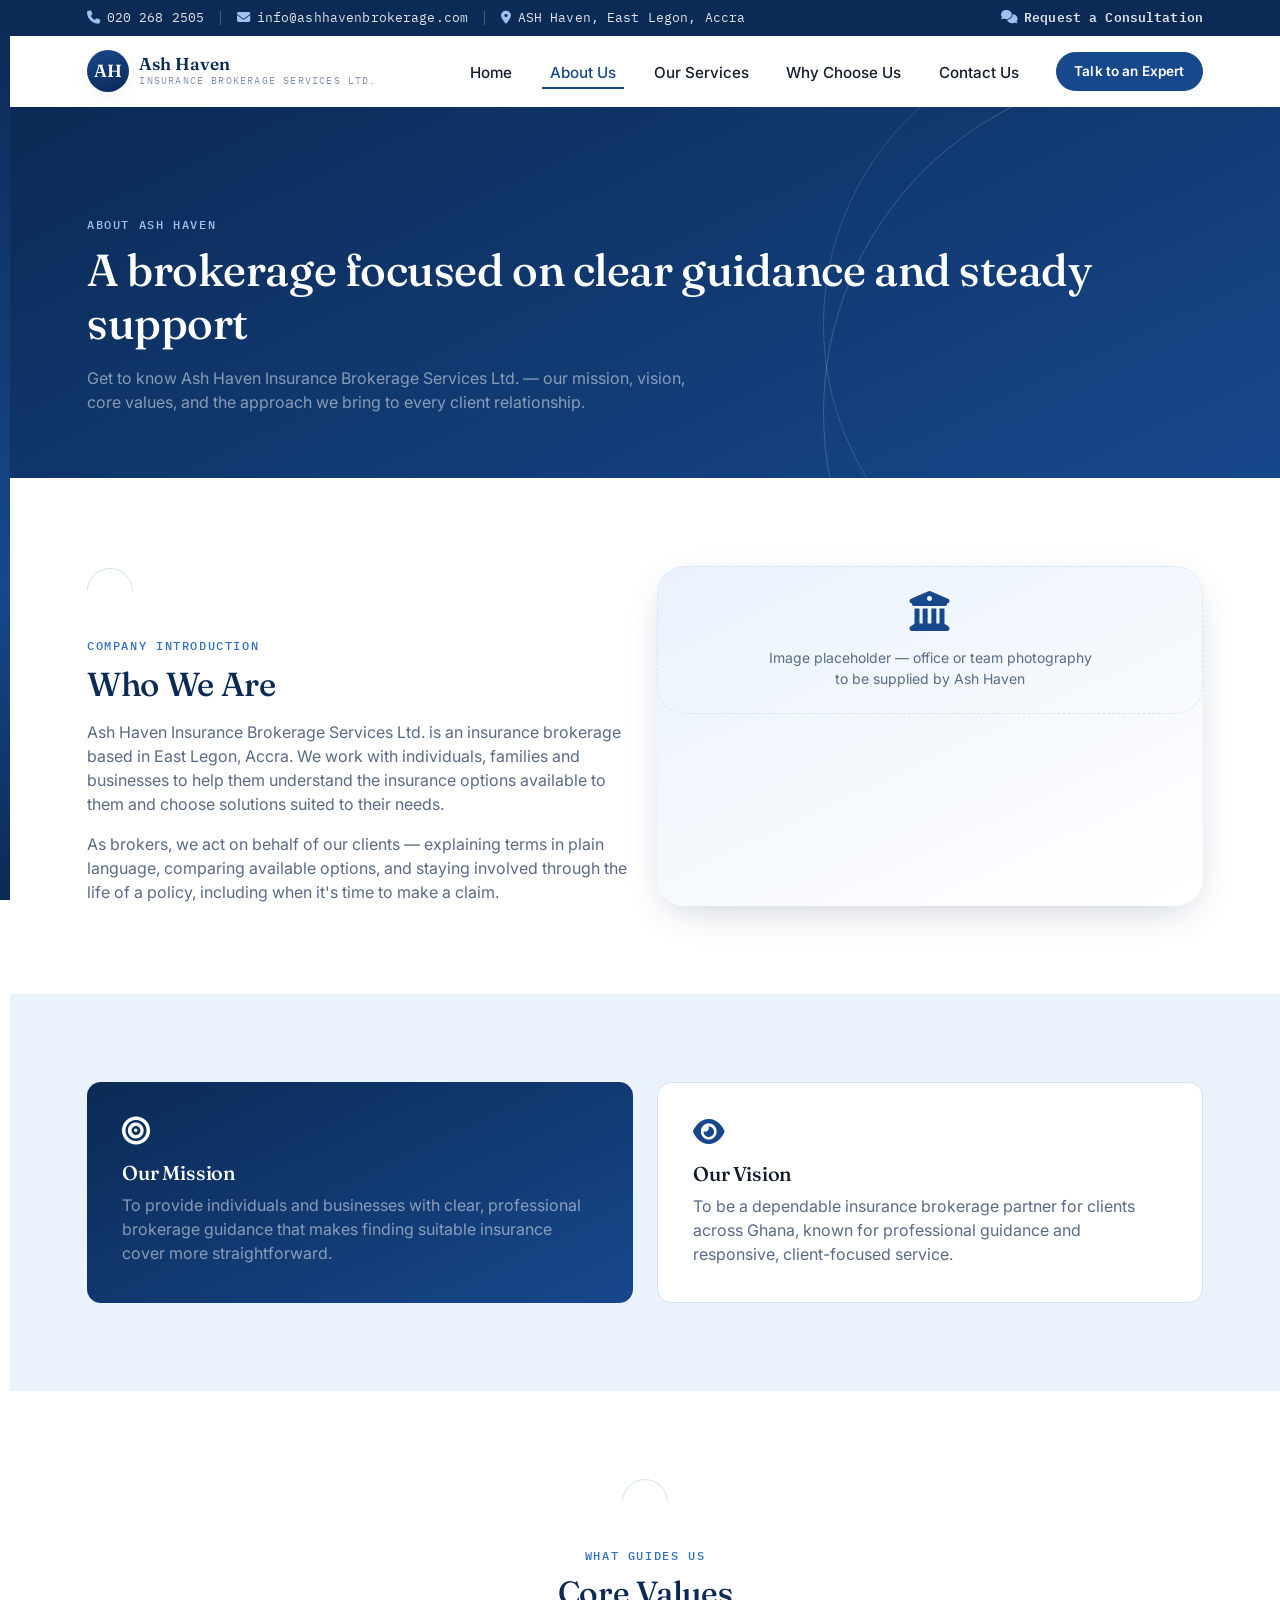
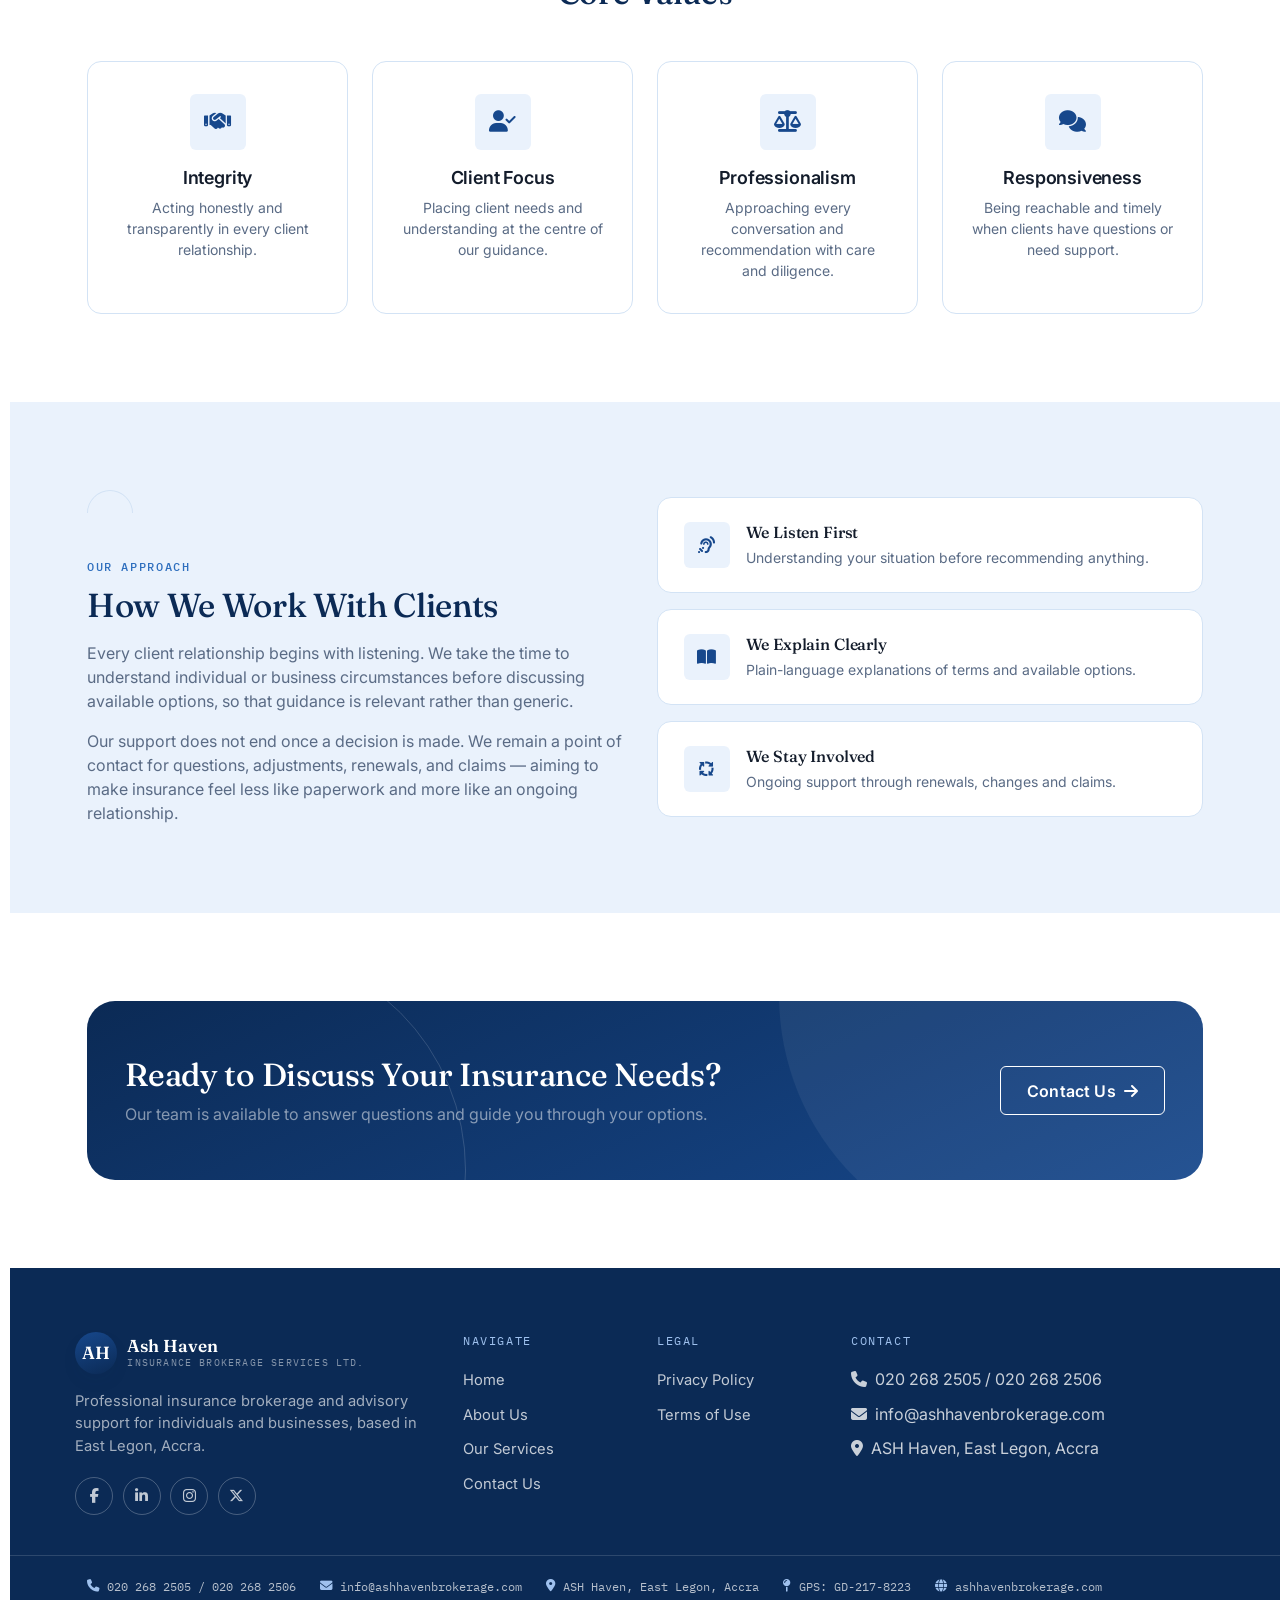
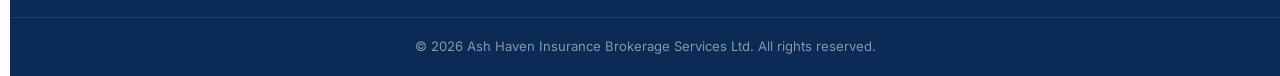
==== about.html @ ca1a1d27 "Add files via upload" ====
<!DOCTYPE html>
<html lang="en">
<head>
  <meta charset="UTF-8">
  <meta name="viewport" content="width=device-width, initial-scale=1.0">
  <title>About Us | Ash Haven Insurance Brokerage Services Ltd.</title>
  <meta name="description" content="Learn about Ash Haven Insurance Brokerage Services Ltd. — our mission, vision, core values, and approach to insurance brokerage in Accra, Ghana.">
  <meta name="keywords" content="Insurance Brokerage Services in Ghana, Insurance Brokerage in Accra, Insurance Advisory Services">
  <meta name="author" content="Ash Haven Insurance Brokerage Services Ltd.">

  <meta property="og:type" content="website">
  <meta property="og:title" content="About Ash Haven Insurance Brokerage Services Ltd.">
  <meta property="og:description" content="Our mission, vision and core values as an insurance brokerage serving individuals and businesses in Ghana.">
  <meta property="og:url" content="https://ashhavenbrokerage.com/about.html">
  <meta property="og:site_name" content="Ash Haven Insurance Brokerage Services Ltd.">
  <meta property="og:image" content="assets/images/og-cover.jpg">

  <link rel="icon" type="image/png" href="assets/images/favicon.png">

  <link rel="preconnect" href="https://fonts.googleapis.com">
  <link href="https://fonts.googleapis.com/css2?family=Fraunces:opsz,wght@9..144,500;9..144,600;9..144,700&family=Inter:wght@400;500;600;700&family=IBM+Plex+Mono:wght@400;500&display=swap" rel="stylesheet">

  <link href="https://cdn.jsdelivr.net/npm/bootstrap@5.3.3/dist/css/bootstrap.min.css" rel="stylesheet">
  <link rel="stylesheet" href="https://cdnjs.cloudflare.com/ajax/libs/font-awesome/6.5.2/css/all.min.css">
  <link rel="stylesheet" href="assets/css/style.css">
</head>
<body>

  <div class="spine" aria-hidden="true"></div>

  <!-- TOP CONTACT BAR -->
  <div class="topbar d-none d-md-block">
    <div class="container d-flex justify-content-between align-items-center py-2">
      <div class="d-flex align-items-center gap-3">
        <a href="tel:0202682505"><i class="fa-solid fa-phone"></i>020 268 2505</a>
        <span class="divider"></span>
        <a href="mailto:info@ashhavenbrokerage.com"><i class="fa-solid fa-envelope"></i>info@ashhavenbrokerage.com</a>
        <span class="divider"></span>
        <span><i class="fa-solid fa-location-dot"></i>ASH Haven, East Legon, Accra</span>
      </div>
      <a href="contact.html" class="fw-semibold"><i class="fa-solid fa-comments"></i>Request a Consultation</a>
    </div>
  </div>

  <!-- NAVIGATION -->
  <nav class="navbar navbar-expand-lg main-nav sticky-top">
    <div class="container">
      <a class="navbar-brand-wrap text-decoration-none" href="index.html">
        <span class="brand-mark">AH</span>
        <span>
          <span class="brand-name">Ash Haven</span>
          <span class="brand-sub">Insurance Brokerage Services Ltd.</span>
        </span>
      </a>
      <button class="navbar-toggler" type="button" data-bs-toggle="collapse" data-bs-target="#mainNavCollapse" aria-controls="mainNavCollapse" aria-expanded="false" aria-label="Toggle navigation">
        <span class="navbar-toggler-icon"></span>
      </button>
      <div class="collapse navbar-collapse justify-content-end" id="mainNavCollapse">
        <ul class="navbar-nav align-items-lg-center gap-lg-1 py-3 py-lg-0">
          <li class="nav-item"><a class="nav-link" href="index.html">Home</a></li>
          <li class="nav-item"><a class="nav-link active" href="about.html">About Us</a></li>
          <li class="nav-item"><a class="nav-link" href="services.html">Our Services</a></li>
          <li class="nav-item"><a class="nav-link" href="index.html#why-choose-us">Why Choose Us</a></li>
          <li class="nav-item"><a class="nav-link" href="contact.html">Contact Us</a></li>
          <li class="nav-item ms-lg-3">
            <a class="btn btn-brand btn-sm-pill" href="contact.html">Talk to an Expert</a>
          </li>
        </ul>
      </div>
    </div>
  </nav>

  <!-- PAGE HEADER -->
  <header class="page-header">
    <div class="hero-arc-line" aria-hidden="true"></div>
    <div class="container position-relative">
      <span class="eyebrow" style="color:#9FC1EE;">About Ash Haven</span>
      <h1 class="mt-2 mb-3" style="font-size:clamp(2rem,3.6vw,2.8rem);">A brokerage focused on clear guidance and steady support</h1>
      <p class="text-white-50 mb-0" style="max-width:38rem;">
        Get to know Ash Haven Insurance Brokerage Services Ltd. — our mission, vision,
        core values, and the approach we bring to every client relationship.
      </p>
    </div>
  </header>

  <!-- INTRODUCTION -->
  <section class="section">
    <div class="container">
      <div class="row align-items-center gy-5">
        <div class="col-lg-6 reveal">
          <div class="divider-arc"></div>
          <span class="eyebrow">Company Introduction</span>
          <h2 class="mt-2 mb-3" style="font-size:clamp(1.6rem,2.6vw,2.1rem);">Who We Are</h2>
          <p class="text-slate mb-3">
            Ash Haven Insurance Brokerage Services Ltd. is an insurance brokerage based in
            East Legon, Accra. We work with individuals, families and businesses to help
            them understand the insurance options available to them and choose solutions
            suited to their needs.
          </p>
          <p class="text-slate mb-0">
            As brokers, we act on behalf of our clients — explaining terms in plain language,
            comparing available options, and staying involved through the life of a policy,
            including when it's time to make a claim.
          </p>
        </div>
        <div class="col-lg-6 reveal reveal-delay-1">
          <div class="rounded-lg shadow-soft overflow-hidden position-relative" style="min-height:340px; background: linear-gradient(155deg, var(--blue-pale), var(--white));">
            <!-- Placeholder for office / team photography -->
            <div class="d-flex flex-column align-items-center justify-content-center h-100 text-center p-4" style="border: 1.5px dashed var(--blue-hairline); border-radius: var(--radius-lg);">
              <i class="fa-solid fa-building-columns fs-1 text-brand mb-3"></i>
              <p class="text-slate mb-0 small">Image placeholder — office or team photography<br>to be supplied by Ash Haven</p>
            </div>
          </div>
        </div>
      </div>
    </div>
  </section>

  <!-- MISSION & VISION -->
  <section class="section bg-pale">
    <div class="container">
      <div class="row g-4">
        <div class="col-lg-6 reveal">
          <div class="mission-card navy">
            <i class="fa-solid fa-bullseye fs-3 mb-3"></i>
            <h3 class="h5 mb-2">Our Mission</h3>
            <p class="mb-0 text-white-50">
              To provide individuals and businesses with clear, professional brokerage
              guidance that makes finding suitable insurance cover more straightforward.
            </p>
          </div>
        </div>
        <div class="col-lg-6 reveal reveal-delay-1">
          <div class="mission-card outline">
            <i class="fa-solid fa-eye fs-3 mb-3 text-brand"></i>
            <h3 class="h5 mb-2">Our Vision</h3>
            <p class="mb-0 text-slate">
              To be a dependable insurance brokerage partner for clients across Ghana,
              known for professional guidance and responsive, client-focused service.
            </p>
          </div>
        </div>
      </div>
    </div>
  </section>

  <!-- CORE VALUES -->
  <section class="section">
    <div class="container">
      <div class="section-head mx-auto text-center reveal">
        <div class="divider-arc mx-auto"></div>
        <span class="eyebrow">What Guides Us</span>
        <h2 class="mt-2">Core Values</h2>
      </div>
      <div class="row g-4">
        <div class="col-md-6 col-lg-3 reveal">
          <div class="card-service text-center">
            <div class="icon-tile mx-auto"><i class="fa-solid fa-handshake"></i></div>
            <h3>Integrity</h3>
            <p class="text-slate small mb-0">Acting honestly and transparently in every client relationship.</p>
          </div>
        </div>
        <div class="col-md-6 col-lg-3 reveal reveal-delay-1">
          <div class="card-service text-center">
            <div class="icon-tile mx-auto"><i class="fa-solid fa-user-check"></i></div>
            <h3>Client Focus</h3>
            <p class="text-slate small mb-0">Placing client needs and understanding at the centre of our guidance.</p>
          </div>
        </div>
        <div class="col-md-6 col-lg-3 reveal reveal-delay-2">
          <div class="card-service text-center">
            <div class="icon-tile mx-auto"><i class="fa-solid fa-scale-balanced"></i></div>
            <h3>Professionalism</h3>
            <p class="text-slate small mb-0">Approaching every conversation and recommendation with care and diligence.</p>
          </div>
        </div>
        <div class="col-md-6 col-lg-3 reveal reveal-delay-3">
          <div class="card-service text-center">
            <div class="icon-tile mx-auto"><i class="fa-solid fa-comments"></i></div>
            <h3>Responsiveness</h3>
            <p class="text-slate small mb-0">Being reachable and timely when clients have questions or need support.</p>
          </div>
        </div>
      </div>
    </div>
  </section>

  <!-- APPROACH -->
  <section class="section bg-pale">
    <div class="container">
      <div class="row align-items-center gy-5">
        <div class="col-lg-6 reveal">
          <div class="divider-arc"></div>
          <span class="eyebrow">Our Approach</span>
          <h2 class="mt-2 mb-3" style="font-size:clamp(1.6rem,2.6vw,2.1rem);">How We Work With Clients</h2>
          <p class="text-slate mb-3">
            Every client relationship begins with listening. We take the time to understand
            individual or business circumstances before discussing available options, so
            that guidance is relevant rather than generic.
          </p>
          <p class="text-slate mb-0">
            Our support does not end once a decision is made. We remain a point of contact
            for questions, adjustments, renewals, and claims — aiming to make insurance
            feel less like paperwork and more like an ongoing relationship.
          </p>
        </div>
        <div class="col-lg-6 reveal reveal-delay-1">
          <div class="d-flex flex-column gap-3">
            <div class="contact-info-card d-flex align-items-center gap-3">
              <div class="icon-tile mb-0 flex-shrink-0"><i class="fa-solid fa-ear-listen"></i></div>
              <div>
                <h3 class="h6 mb-1">We Listen First</h3>
                <p class="text-slate small mb-0">Understanding your situation before recommending anything.</p>
              </div>
            </div>
            <div class="contact-info-card d-flex align-items-center gap-3">
              <div class="icon-tile mb-0 flex-shrink-0"><i class="fa-solid fa-book-open"></i></div>
              <div>
                <h3 class="h6 mb-1">We Explain Clearly</h3>
                <p class="text-slate small mb-0">Plain-language explanations of terms and available options.</p>
              </div>
            </div>
            <div class="contact-info-card d-flex align-items-center gap-3">
              <div class="icon-tile mb-0 flex-shrink-0"><i class="fa-solid fa-arrows-spin"></i></div>
              <div>
                <h3 class="h6 mb-1">We Stay Involved</h3>
                <p class="text-slate small mb-0">Ongoing support through renewals, changes and claims.</p>
              </div>
            </div>
          </div>
        </div>
      </div>
    </div>
  </section>

  <!-- CTA -->
  <section class="section">
    <div class="container">
      <div class="cta-band reveal">
        <div class="row align-items-center gy-4">
          <div class="col-lg-8">
            <h2 class="mb-2" style="font-size:clamp(1.5rem,2.6vw,2rem);">Ready to Discuss Your Insurance Needs?</h2>
            <p class="mb-0 text-white-50">Our team is available to answer questions and guide you through your options.</p>
          </div>
          <div class="col-lg-4 text-lg-end cta-actions">
            <a href="contact.html" class="btn btn-outline-brand">Contact Us <i class="fa-solid fa-arrow-right ms-1"></i></a>
          </div>
        </div>
      </div>
    </div>
  </section>

  <!-- FOOTER -->
  <footer class="site-footer">
    <div class="container footer-top">
      <div class="row gy-4">
        <div class="col-lg-4 footer-brand">
          <div class="navbar-brand-wrap mb-3">
            <span class="brand-mark">AH</span>
            <span>
              <span class="brand-name">Ash Haven</span>
              <span class="brand-sub">Insurance Brokerage Services Ltd.</span>
            </span>
          </div>
          <p class="footer-desc">
            Professional insurance brokerage and advisory support for individuals
            and businesses, based in East Legon, Accra.
          </p>
          <div class="social-row">
            <a href="#" class="social-icon" aria-label="Facebook"><i class="fa-brands fa-facebook-f"></i></a>
            <a href="#" class="social-icon" aria-label="LinkedIn"><i class="fa-brands fa-linkedin-in"></i></a>
            <a href="#" class="social-icon" aria-label="Instagram"><i class="fa-brands fa-instagram"></i></a>
            <a href="#" class="social-icon" aria-label="X (Twitter)"><i class="fa-brands fa-x-twitter"></i></a>
          </div>
        </div>
        <div class="col-6 col-lg-2">
          <div class="footer-heading">Navigate</div>
          <ul class="list-unstyled footer-links">
            <li><a href="index.html">Home</a></li>
            <li><a href="about.html">About Us</a></li>
            <li><a href="services.html">Our Services</a></li>
            <li><a href="contact.html">Contact Us</a></li>
          </ul>
        </div>
        <div class="col-6 col-lg-2">
          <div class="footer-heading">Legal</div>
          <ul class="list-unstyled footer-links">
            <li><a href="#">Privacy Policy</a></li>
            <li><a href="#">Terms of Use</a></li>
          </ul>
        </div>
        <div class="col-lg-4">
          <div class="footer-heading">Contact</div>
          <ul class="list-unstyled footer-links">
            <li><i class="fa-solid fa-phone me-2"></i>020 268 2505 / 020 268 2506</li>
            <li><i class="fa-solid fa-envelope me-2"></i>info@ashhavenbrokerage.com</li>
            <li><i class="fa-solid fa-location-dot me-2"></i>ASH Haven, East Legon, Accra</li>
          </ul>
        </div>
      </div>
    </div>

    <div class="footer-strip">
      <div class="container d-flex flex-wrap gap-3 gap-md-4 justify-content-center justify-content-md-start">
        <span class="strip-item"><i class="fa-solid fa-phone"></i>020 268 2505 / 020 268 2506</span>
        <span class="strip-item"><i class="fa-solid fa-envelope"></i>info@ashhavenbrokerage.com</span>
        <span class="strip-item"><i class="fa-solid fa-location-dot"></i>ASH Haven, East Legon, Accra</span>
        <span class="strip-item"><i class="fa-solid fa-map-pin"></i>GPS: GD-217-8223</span>
        <span class="strip-item"><i class="fa-solid fa-globe"></i>ashhavenbrokerage.com</span>
      </div>
    </div>

    <div class="footer-bottom text-center">
      <div class="container">
        &copy; <span data-current-year></span> Ash Haven Insurance Brokerage Services Ltd. All rights reserved.
      </div>
    </div>
  </footer>

  <button class="scroll-top-btn" aria-label="Scroll to top">
    <i class="fa-solid fa-arrow-up"></i>
  </button>

  <script src="https://cdn.jsdelivr.net/npm/bootstrap@5.3.3/dist/js/bootstrap.bundle.min.js"></script>
  <script src="assets/js/script.js"></script>
</body>
</html>
---- assets/css/style.css ----
/* =====================================================================
   ASH HAVEN INSURANCE BROKERAGE SERVICES LTD.
   Stylesheet
   ---------------------------------------------------------------------
   Design language notes (safe to leave in place for future editors):
   - Palette is drawn from the company's own letterhead: deep policy-blue
     as the anchor color, a paler "certificate" blue for backgrounds,
     and warm ink for text. No emoji anywhere — Font Awesome only.
   - Display type is "Fraunces" (a serif with real editorial weight, used
     sparingly for headlines) paired with "Inter" for body copy and
     "IBM Plex Mono" for small reference labels (eyebrows, addresses,
     the GPS/PO Box line) — a nod to the reference-number language of
     insurance documents (policy numbers, GPS codes, PO Box codes).
   - The recurring visual signature is the "spine": a solid navy vertical
     bar, taken directly from the left edge of the company's letterhead,
     reused as a structural device across the header, hero and footer —
     plus a thin arcing line motif echoing the umbrella mark in the logo.
   ===================================================================== */

:root {
  /* ---- Color tokens -------------------------------------------------- */
  --navy-deep:     #0B2A55;   /* letterhead spine / footer base */
  --blue-brand:    #17488C;   /* primary brand blue */
  --blue-mid:      #2F6FBE;   /* interactive / gradient partner */
  --blue-pale:     #EAF2FC;   /* section backgrounds */
  --blue-hairline: #D3E3F5;   /* borders on light sections */
  --ink:           #131C2B;   /* primary text */
  --slate:         #5A6B85;   /* secondary text */
  --slate-soft:    #8494AC;   /* tertiary / captions on light */
  --white:         #FFFFFF;
  --gold-accent:   #C7A25A;   /* used at 1% strength — seal/accent only */

  /* ---- Type ------------------------------------------------------------ */
  --font-display: "Fraunces", "Iowan Old Style", Georgia, serif;
  --font-body: "Inter", -apple-system, BlinkMacSystemFont, "Segoe UI", sans-serif;
  --font-mono: "IBM Plex Mono", "SFMono-Regular", Menlo, monospace;

  /* ---- Layout ------------------------------------------------------- */
  --spine-width: 10px;
  --radius-sm: 6px;
  --radius-md: 14px;
  --radius-lg: 28px;
  --shadow-soft: 0 12px 40px -14px rgba(11, 42, 85, 0.28);
  --shadow-card: 0 8px 24px -10px rgba(11, 42, 85, 0.18);
  --ease: cubic-bezier(0.22, 1, 0.36, 1);
}

/* =====================================================================
   Base
   ===================================================================== */

html {
  scroll-behavior: smooth;
}

@media (prefers-reduced-motion: reduce) {
  html { scroll-behavior: auto; }
  *, *::before, *::after {
    animation-duration: 0.001ms !important;
    animation-iteration-count: 1 !important;
    transition-duration: 0.001ms !important;
    scroll-behavior: auto !important;
  }
}

body {
  font-family: var(--font-body);
  color: var(--ink);
  background-color: var(--white);
  -webkit-font-smoothing: antialiased;
  padding-left: var(--spine-width);
}

h1, h2, h3, h4,
.font-display {
  font-family: var(--font-display);
  color: var(--navy-deep);
  letter-spacing: -0.01em;
}

.eyebrow {
  font-family: var(--font-mono);
  font-size: 0.72rem;
  letter-spacing: 0.14em;
  text-transform: uppercase;
  color: var(--blue-mid);
  font-weight: 500;
}

.text-slate { color: var(--slate); }
.text-brand { color: var(--blue-brand) !important; }
.bg-pale { background-color: var(--blue-pale); }
.bg-navy { background-color: var(--navy-deep); }

a { color: var(--blue-brand); }
a:hover { color: var(--navy-deep); }

:focus-visible {
  outline: 3px solid var(--blue-mid);
  outline-offset: 2px;
}

/* =====================================================================
   The Spine — signature element
   A fixed navy bar along the left edge of the viewport, lifted straight
   from the letterhead. Present on every page as a quiet constant.
   ===================================================================== */

.spine {
  position: fixed;
  top: 0;
  left: 0;
  width: var(--spine-width);
  height: 100%;
  background: linear-gradient(180deg, var(--navy-deep) 0%, var(--blue-brand) 65%, var(--navy-deep) 100%);
  z-index: 1050;
}

/* =====================================================================
   Buttons
   ===================================================================== */

.btn {
  font-weight: 600;
  border-radius: var(--radius-sm);
  padding: 0.72rem 1.6rem;
  transition: transform 0.25s var(--ease), box-shadow 0.25s var(--ease), background-color 0.25s var(--ease), color 0.25s var(--ease);
  letter-spacing: 0.01em;
}

.btn-brand {
  background-color: var(--blue-brand);
  border: 1px solid var(--blue-brand);
  color: var(--white);
}
.btn-brand:hover, .btn-brand:focus {
  background-color: var(--navy-deep);
  border-color: var(--navy-deep);
  color: var(--white);
  transform: translateY(-2px);
  box-shadow: var(--shadow-soft);
}

.btn-outline-brand {
  background-color: transparent;
  border: 1.5px solid var(--white);
  color: var(--white);
}
.btn-outline-brand:hover, .btn-outline-brand:focus {
  background-color: var(--white);
  color: var(--navy-deep);
  transform: translateY(-2px);
}

.btn-outline-navy {
  background-color: transparent;
  border: 1.5px solid var(--blue-brand);
  color: var(--blue-brand);
}
.btn-outline-navy:hover {
  background-color: var(--blue-brand);
  color: var(--white);
  transform: translateY(-2px);
}

.btn-sm-pill {
  border-radius: 50px;
  padding: 0.5rem 1.1rem;
  font-size: 0.85rem;
}

/* =====================================================================
   Top contact bar
   ===================================================================== */

.topbar {
  background-color: var(--navy-deep);
  color: rgba(255,255,255,0.88);
  font-size: 0.83rem;
  font-family: var(--font-mono);
  letter-spacing: 0.01em;
}

.topbar a {
  color: rgba(255,255,255,0.88);
  text-decoration: none;
}
.topbar a:hover { color: var(--white); }

.topbar .divider {
  width: 1px;
  height: 14px;
  background: rgba(255,255,255,0.25);
  display: inline-block;
}

.topbar .bi, .topbar .fa-solid, .topbar .fa-regular {
  color: #9FC1EE;
  margin-right: 0.4rem;
}

/* =====================================================================
   Navigation
   ===================================================================== */

.navbar-brand-wrap {
  display: flex;
  align-items: center;
  gap: 0.65rem;
}

.brand-mark {
  width: 42px;
  height: 42px;
  border-radius: 50%;
  background: linear-gradient(160deg, var(--blue-brand), var(--navy-deep));
  display: flex;
  align-items: center;
  justify-content: center;
  color: var(--white);
  font-family: var(--font-display);
  font-weight: 600;
  font-size: 1.1rem;
  flex-shrink: 0;
  box-shadow: var(--shadow-card);
}

.brand-name {
  font-family: var(--font-display);
  font-weight: 600;
  font-size: 1.08rem;
  color: var(--navy-deep);
  line-height: 1.15;
  display: block;
}

.brand-sub {
  font-family: var(--font-mono);
  font-size: 0.62rem;
  letter-spacing: 0.12em;
  text-transform: uppercase;
  color: var(--slate-soft);
  display: block;
}

.main-nav {
  background-color: rgba(255,255,255,0.96);
  transition: box-shadow 0.3s var(--ease), padding 0.3s var(--ease);
  padding-top: 0.9rem;
  padding-bottom: 0.9rem;
}

.main-nav.is-scrolled {
  box-shadow: 0 6px 24px -12px rgba(11,42,85,0.25);
  padding-top: 0.55rem;
  padding-bottom: 0.55rem;
}

.main-nav .nav-link {
  color: var(--ink);
  font-weight: 500;
  font-size: 0.95rem;
  margin: 0 0.55rem;
  position: relative;
  padding-bottom: 4px;
}

.main-nav .nav-link::after {
  content: "";
  position: absolute;
  left: 0;
  bottom: 0;
  width: 0;
  height: 2px;
  background: var(--blue-brand);
  transition: width 0.25s var(--ease);
}

.main-nav .nav-link:hover::after,
.main-nav .nav-link.active::after {
  width: 100%;
}

.main-nav .nav-link.active {
  color: var(--blue-brand);
}

/* =====================================================================
   Hero
   ===================================================================== */

.hero {
  position: relative;
  overflow: hidden;
  background: var(--white);
  padding-top: 5.5rem;
  padding-bottom: 3rem;
}

.hero-arc {
  position: absolute;
  top: -18%;
  right: -22%;
  width: 62%;
  aspect-ratio: 1/1;
  border-radius: 50%;
  background: radial-gradient(circle at 30% 30%, var(--blue-pale) 0%, var(--blue-pale) 55%, transparent 58%);
  z-index: 0;
}

.hero-arc-line {
  position: absolute;
  top: -10%;
  right: -18%;
  width: 54%;
  aspect-ratio: 1/1;
  border-radius: 50%;
  border: 1.5px solid var(--blue-hairline);
  z-index: 0;
}

.hero-arc-line.inner {
  top: 2%;
  right: -6%;
  width: 40%;
  border-color: var(--blue-hairline);
  opacity: 0.8;
}

.hero-content { position: relative; z-index: 2; }

.hero h1 {
  font-size: clamp(2.15rem, 4vw, 3.3rem);
  line-height: 1.12;
  font-weight: 600;
}

.hero-lead {
  font-size: 1.1rem;
  color: var(--slate);
  max-width: 34rem;
}

.hero-badge {
  display: inline-flex;
  align-items: center;
  gap: 0.5rem;
  background: var(--blue-pale);
  border: 1px solid var(--blue-hairline);
  color: var(--blue-brand);
  border-radius: 50px;
  padding: 0.4rem 0.9rem 0.4rem 0.6rem;
  font-family: var(--font-mono);
  font-size: 0.72rem;
  letter-spacing: 0.08em;
  text-transform: uppercase;
  margin-bottom: 1.3rem;
}

.hero-badge .dot {
  width: 8px; height: 8px; border-radius: 50%;
  background: var(--blue-mid);
}

.hero-visual {
  position: relative;
  z-index: 1;
  border-radius: var(--radius-lg);
  background: linear-gradient(155deg, var(--blue-brand) 0%, var(--navy-deep) 100%);
  min-height: 380px;
  display: flex;
  align-items: flex-end;
  padding: 2rem;
  box-shadow: var(--shadow-soft);
  overflow: hidden;
}

.hero-visual::before {
  content: "";
  position: absolute;
  inset: 0;
  background:
    radial-gradient(circle at 80% 15%, rgba(255,255,255,0.16) 0%, transparent 45%),
    repeating-linear-gradient(115deg, rgba(255,255,255,0.05) 0 2px, transparent 2px 34px);
}

.hero-visual-card {
  position: relative;
  z-index: 1;
  background: rgba(255,255,255,0.1);
  backdrop-filter: blur(6px);
  border: 1px solid rgba(255,255,255,0.22);
  border-radius: var(--radius-md);
  padding: 1.1rem 1.3rem;
  color: var(--white);
  width: 100%;
}

.hero-visual-card .fa-solid, .hero-visual-card .fa-regular { color: #BFD8F6; }

.hero-stats-row {
  display: flex;
  gap: 1.1rem;
  margin-top: 1.6rem;
  flex-wrap: wrap;
}

.hero-stat {
  border-left: 2px solid var(--blue-hairline);
  padding-left: 0.85rem;
}

.hero-stat .fa-solid, .hero-stat .fa-regular { color: var(--blue-mid); }

.hero-stat-label {
  font-family: var(--font-mono);
  font-size: 0.7rem;
  color: var(--slate-soft);
  text-transform: uppercase;
  letter-spacing: 0.06em;
}

/* Page header (non-home pages) */
.page-header {
  position: relative;
  background: linear-gradient(155deg, var(--navy-deep) 0%, var(--blue-brand) 100%);
  color: var(--white);
  padding: 6.5rem 0 4rem;
  overflow: hidden;
}

.page-header .hero-arc-line {
  border-color: rgba(255,255,255,0.18);
}
.page-header::after {
  content: "";
  position: absolute;
  top: -20%;
  right: -10%;
  width: 46%;
  aspect-ratio: 1/1;
  border-radius: 50%;
  border: 1px solid rgba(255,255,255,0.15);
}

.page-header h1 { color: var(--white); }

/* =====================================================================
   Section rhythm
   ===================================================================== */

.section { padding: 5.5rem 0; }
.section-sm { padding: 3.5rem 0; }

.section-head { max-width: 42rem; margin-bottom: 3rem; }
.section-head.mx-auto { text-align: center; margin-left: auto; margin-right: auto; }

.divider-arc {
  width: 46px;
  height: 46px;
  border: 1.5px solid var(--blue-hairline);
  border-bottom-color: transparent;
  border-left-color: transparent;
  border-radius: 50%;
  margin-bottom: 1.1rem;
  transform: rotate(-45deg);
}

/* =====================================================================
   Cards — services / values
   ===================================================================== */

.icon-tile {
  width: 56px;
  height: 56px;
  border-radius: var(--radius-sm);
  background: var(--blue-pale);
  color: var(--blue-brand);
  display: flex;
  align-items: center;
  justify-content: center;
  font-size: 1.35rem;
  margin-bottom: 1.1rem;
  transition: background-color 0.25s var(--ease), color 0.25s var(--ease), transform 0.25s var(--ease);
}

.card-service {
  background: var(--white);
  border: 1px solid var(--blue-hairline);
  border-radius: var(--radius-md);
  padding: 2rem 1.8rem;
  height: 100%;
  transition: transform 0.3s var(--ease), box-shadow 0.3s var(--ease), border-color 0.3s var(--ease);
}

.card-service:hover {
  transform: translateY(-6px);
  box-shadow: var(--shadow-card);
  border-color: transparent;
}

.card-service:hover .icon-tile {
  background: var(--blue-brand);
  color: var(--white);
  transform: scale(1.06);
}

.card-service h3 {
  font-size: 1.12rem;
  font-family: var(--font-body);
  font-weight: 600;
  color: var(--ink);
}

.card-service .service-link {
  font-size: 0.87rem;
  font-weight: 600;
  text-decoration: none;
  display: inline-flex;
  align-items: center;
  gap: 0.4rem;
}
.card-service .service-link .fa-solid { font-size: 0.75rem; transition: transform 0.25s var(--ease); }
.card-service .service-link:hover .fa-solid { transform: translateX(3px); }

/* Why choose us */
.card-value {
  display: flex;
  gap: 1rem;
  padding: 1.4rem 0;
  border-bottom: 1px solid var(--blue-hairline);
}
.card-value:last-child { border-bottom: none; }

.card-value .icon-tile {
  width: 46px; height: 46px; font-size: 1.1rem; margin-bottom: 0; flex-shrink: 0;
}

/* How it works */
.step-card {
  position: relative;
  padding: 1.8rem 1.6rem 1.6rem;
  background: var(--white);
  border: 1px solid var(--blue-hairline);
  border-radius: var(--radius-md);
  height: 100%;
}

.step-number {
  font-family: var(--font-mono);
  font-size: 0.78rem;
  color: var(--blue-mid);
  letter-spacing: 0.08em;
  display: block;
  margin-bottom: 0.9rem;
}

.step-card h3 {
  font-family: var(--font-body);
  font-size: 1.02rem;
  font-weight: 600;
  color: var(--ink);
}

.step-connector {
  position: absolute;
  top: 2.3rem;
  right: -1.6rem;
  color: var(--blue-hairline);
  font-size: 1.2rem;
  z-index: 2;
  display: none;
}

@media (min-width: 992px) {
  .step-connector { display: block; }
}

/* =====================================================================
   CTA band
   ===================================================================== */

.cta-band {
  position: relative;
  background: linear-gradient(155deg, var(--navy-deep) 0%, var(--blue-brand) 100%);
  border-radius: var(--radius-lg);
  color: var(--white);
  padding: 3.4rem 2.4rem;
  overflow: hidden;
}

.cta-band::before {
  content: "";
  position: absolute;
  top: -30%;
  left: -6%;
  width: 40%;
  aspect-ratio: 1/1;
  border-radius: 50%;
  border: 1px solid rgba(255,255,255,0.15);
}
.cta-band::after {
  content: "";
  position: absolute;
  bottom: -40%;
  right: -8%;
  width: 46%;
  aspect-ratio: 1/1;
  border-radius: 50%;
  background: rgba(255,255,255,0.06);
}

.cta-band h2 { color: var(--white); position: relative; z-index: 1; }
.cta-band .cta-actions { position: relative; z-index: 1; }

/* =====================================================================
   Contact preview / info blocks
   ===================================================================== */

.contact-info-card {
  background: var(--white);
  border: 1px solid var(--blue-hairline);
  border-radius: var(--radius-md);
  padding: 1.5rem 1.6rem;
  height: 100%;
}

.contact-info-card .icon-tile { width: 46px; height: 46px; font-size: 1.05rem; margin-bottom: 0.9rem; }

.contact-info-card .eyebrow { display: block; margin-bottom: 0.35rem; }

/* =====================================================================
   Footer — echoes the letterhead's bottom info row
   ===================================================================== */

footer.site-footer {
  background: var(--navy-deep);
  color: rgba(255,255,255,0.78);
}

.footer-top { padding: 4rem 0 2.5rem; }

.footer-brand .brand-name { color: var(--white); }
.footer-brand .brand-sub { color: rgba(255,255,255,0.5); }

.footer-desc {
  color: rgba(255,255,255,0.62);
  font-size: 0.92rem;
  max-width: 22rem;
}

.footer-heading {
  font-family: var(--font-mono);
  font-size: 0.72rem;
  letter-spacing: 0.14em;
  text-transform: uppercase;
  color: #9FC1EE;
  margin-bottom: 1.1rem;
}

footer.site-footer a {
  color: rgba(255,255,255,0.75);
  text-decoration: none;
  font-size: 0.92rem;
}
footer.site-footer a:hover { color: var(--white); }

.footer-links li { margin-bottom: 0.65rem; }

.social-row { display: flex; gap: 0.6rem; margin-top: 1.3rem; }
.social-icon {
  width: 38px; height: 38px;
  border-radius: 50%;
  border: 1px solid rgba(255,255,255,0.25);
  display: flex; align-items: center; justify-content: center;
  color: var(--white);
  transition: background-color 0.25s var(--ease), border-color 0.25s var(--ease), transform 0.25s var(--ease);
}
.social-icon:hover {
  background: var(--blue-mid);
  border-color: var(--blue-mid);
  transform: translateY(-2px);
}

/* The letterhead strip: mirrors the branding image's bottom contact row */
.footer-strip {
  border-top: 1px solid rgba(255,255,255,0.14);
  padding: 1.3rem 0;
  font-family: var(--font-mono);
  font-size: 0.78rem;
}

.footer-strip .strip-item {
  display: inline-flex;
  align-items: center;
  gap: 0.5rem;
  color: rgba(255,255,255,0.7);
}
.footer-strip .strip-item .fa-solid,
.footer-strip .strip-item .fa-regular { color: #9FC1EE; }

.footer-bottom {
  border-top: 1px solid rgba(255,255,255,0.1);
  padding: 1.2rem 0;
  font-size: 0.82rem;
  color: rgba(255,255,255,0.5);
}
.footer-bottom a { color: rgba(255,255,255,0.6); }
.footer-bottom a:hover { color: var(--white); }

/* =====================================================================
   Scroll-to-top
   ===================================================================== */

.scroll-top-btn {
  position: fixed;
  bottom: 1.6rem;
  right: 1.6rem;
  width: 46px;
  height: 46px;
  border-radius: 50%;
  background: var(--blue-brand);
  color: var(--white);
  border: none;
  display: flex;
  align-items: center;
  justify-content: center;
  box-shadow: var(--shadow-soft);
  opacity: 0;
  visibility: hidden;
  transform: translateY(10px);
  transition: opacity 0.3s var(--ease), transform 0.3s var(--ease), background-color 0.25s var(--ease);
  z-index: 1040;
}
.scroll-top-btn.is-visible {
  opacity: 1;
  visibility: visible;
  transform: translateY(0);
}
.scroll-top-btn:hover { background: var(--navy-deep); }

/* =====================================================================
   Reveal-on-scroll
   ===================================================================== */

.reveal {
  opacity: 0;
  transform: translateY(18px);
  transition: opacity 0.7s var(--ease), transform 0.7s var(--ease);
}
.reveal.is-visible {
  opacity: 1;
  transform: translateY(0);
}
.reveal-delay-1 { transition-delay: 0.08s; }
.reveal-delay-2 { transition-delay: 0.16s; }
.reveal-delay-3 { transition-delay: 0.24s; }
.reveal-delay-4 { transition-delay: 0.32s; }

/* =====================================================================
   Forms
   ===================================================================== */

.form-control, .form-select {
  border: 1.5px solid var(--blue-hairline);
  border-radius: var(--radius-sm);
  padding: 0.7rem 0.9rem;
  font-size: 0.95rem;
}
.form-control:focus, .form-select:focus {
  border-color: var(--blue-mid);
  box-shadow: 0 0 0 3px rgba(47,111,190,0.15);
}
.form-label {
  font-size: 0.85rem;
  font-weight: 600;
  color: var(--navy-deep);
  margin-bottom: 0.4rem;
}
.was-validated .form-control:invalid, .form-control.is-invalid {
  border-color: #C0433C;
}
.invalid-feedback { font-size: 0.8rem; }

.form-card {
  background: var(--white);
  border: 1px solid var(--blue-hairline);
  border-radius: var(--radius-lg);
  padding: 2.4rem;
  box-shadow: var(--shadow-card);
}

.map-placeholder {
  border-radius: var(--radius-md);
  overflow: hidden;
  border: 1px solid var(--blue-hairline);
  min-height: 320px;
  background: var(--blue-pale);
  display: flex;
  align-items: center;
  justify-content: center;
  text-align: center;
  padding: 2rem;
}

/* =====================================================================
   About page specifics
   ===================================================================== */

.value-pill {
  display: inline-flex;
  align-items: center;
  gap: 0.5rem;
  background: var(--blue-pale);
  border: 1px solid var(--blue-hairline);
  border-radius: 50px;
  padding: 0.5rem 1rem;
  font-size: 0.88rem;
  color: var(--navy-deep);
  font-weight: 500;
}

.mission-card {
  border-radius: var(--radius-md);
  padding: 2.2rem;
  height: 100%;
}

.mission-card.navy {
  background: linear-gradient(155deg, var(--navy-deep) 0%, var(--blue-brand) 100%);
  color: var(--white);
}
.mission-card.navy h3 { color: var(--white); }

.mission-card.outline {
  border: 1.5px solid var(--blue-hairline);
  background: var(--white);
}

/* =====================================================================
   Utilities
   ===================================================================== */

.rounded-lg { border-radius: var(--radius-lg) !important; }
.rounded-md { border-radius: var(--radius-md) !important; }
.shadow-soft { box-shadow: var(--shadow-soft); }
.disclaimer-box {
  background: var(--blue-pale);
  border-left: 3px solid var(--blue-mid);
  border-radius: var(--radius-sm);
  padding: 1.1rem 1.3rem;
  font-size: 0.9rem;
  color: var(--slate);
}

@media (max-width: 991.98px) {
  .hero-arc, .hero-arc-line { display: none; }
  .section { padding: 3.6rem 0; }
}
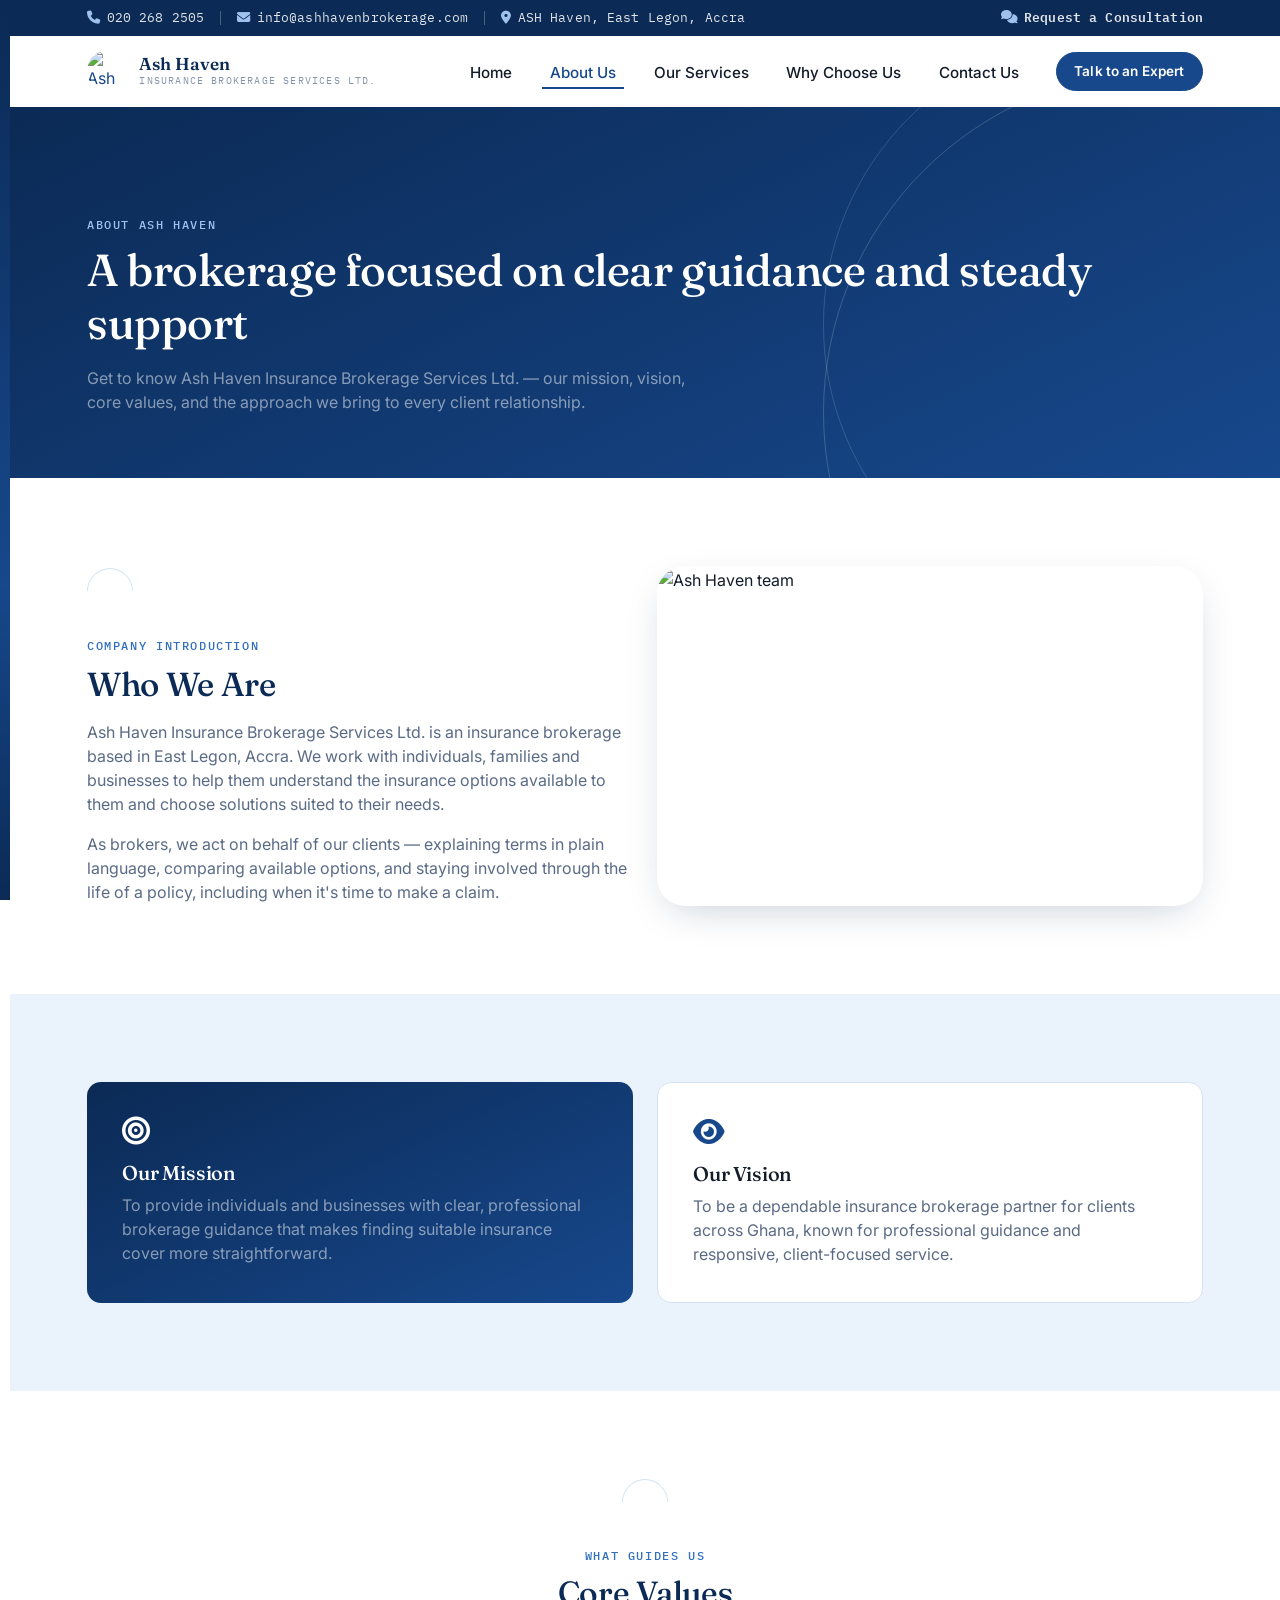
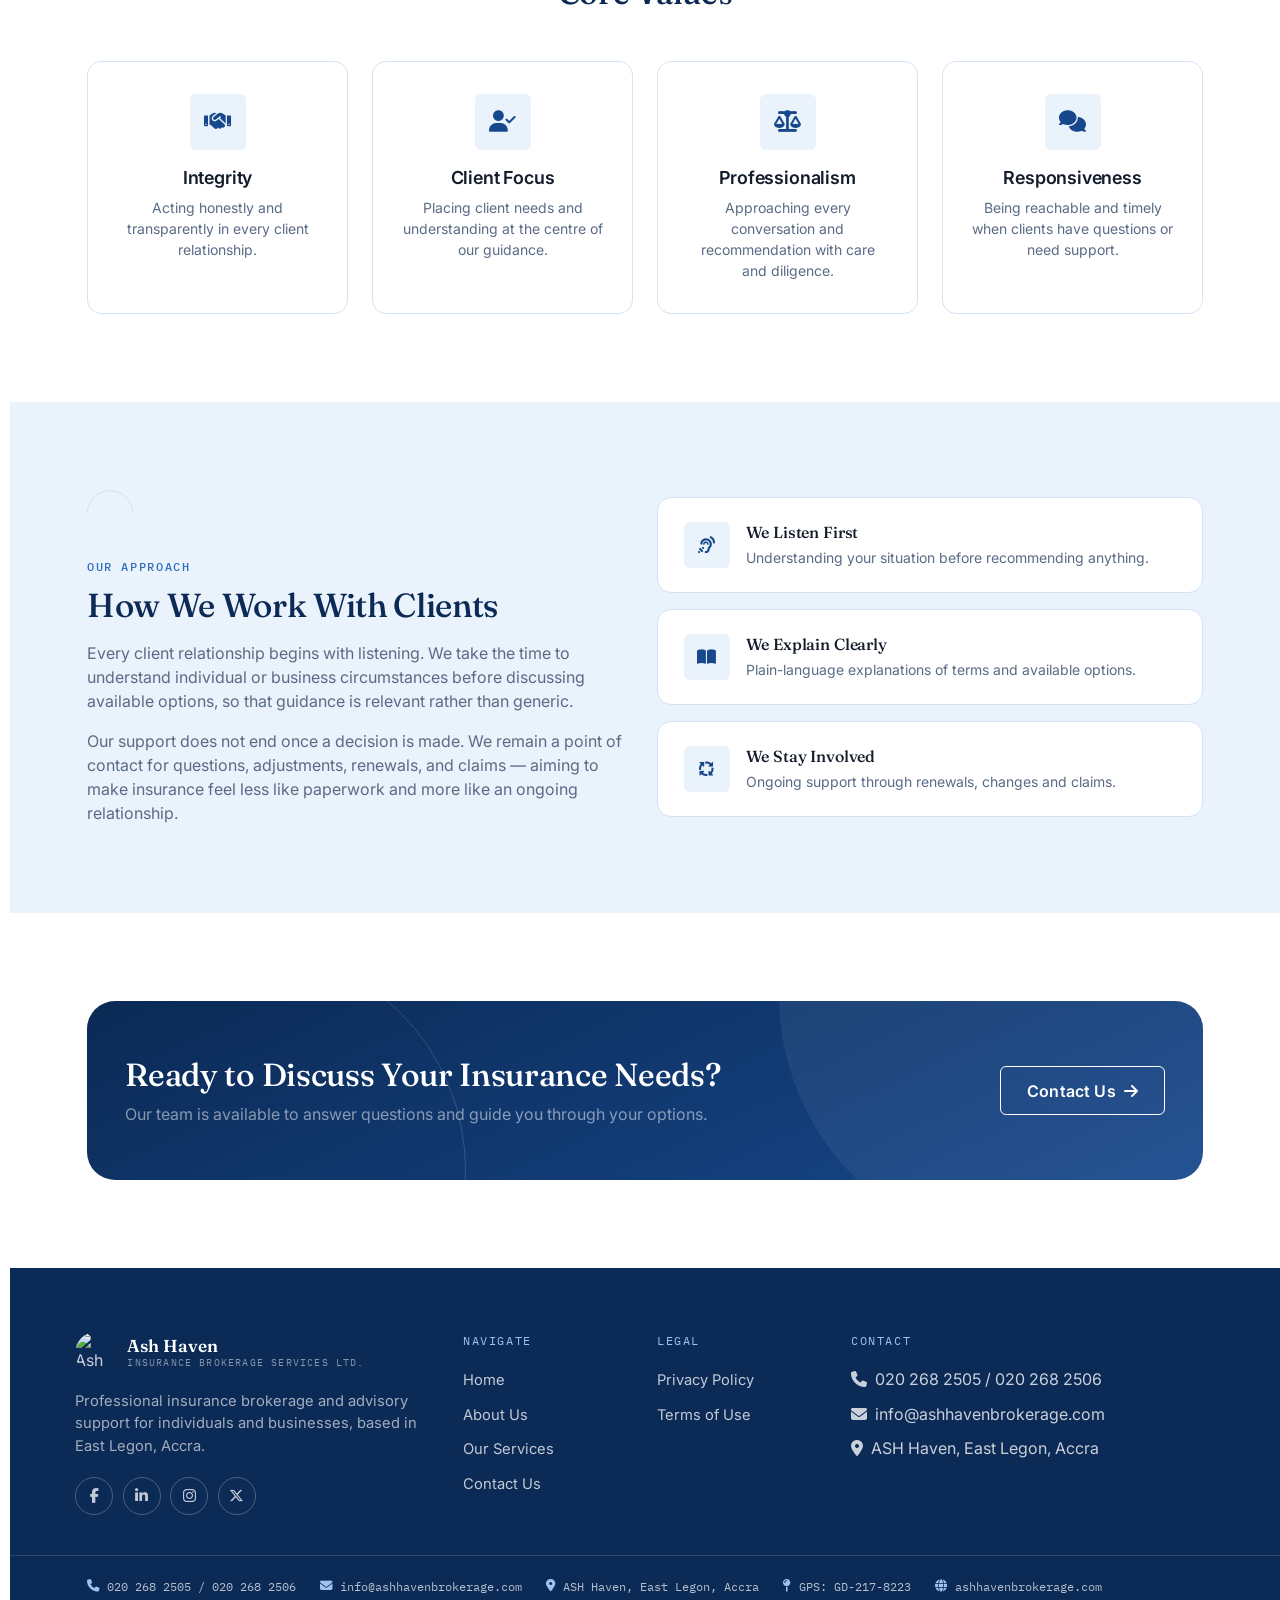
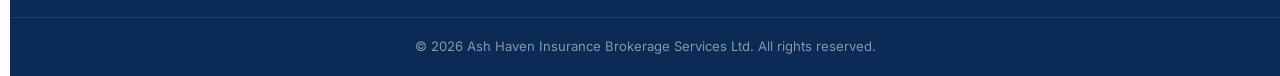
==== commit 45089e2c: "Add files via upload" ====
--- a/about.html
+++ b/about.html
@@ -46,7 +46,7 @@
   <nav class="navbar navbar-expand-lg main-nav sticky-top">
     <div class="container">
       <a class="navbar-brand-wrap text-decoration-none" href="index.html">
-        <span class="brand-mark">AH</span>
+        <img src="assets/images/logo.jpg" alt="Ash Haven logo" style="width:42px;height:42px;border-radius:50%;object-fit:cover;"> <!-- IMAGE: change "logo.jpg" to your logo filename -->
         <span>
           <span class="brand-name">Ash Haven</span>
           <span class="brand-sub">Insurance Brokerage Services Ltd.</span>
@@ -104,12 +104,9 @@
           </p>
         </div>
         <div class="col-lg-6 reveal reveal-delay-1">
-          <div class="rounded-lg shadow-soft overflow-hidden position-relative" style="min-height:340px; background: linear-gradient(155deg, var(--blue-pale), var(--white));">
-            <!-- Placeholder for office / team photography -->
-            <div class="d-flex flex-column align-items-center justify-content-center h-100 text-center p-4" style="border: 1.5px dashed var(--blue-hairline); border-radius: var(--radius-lg);">
-              <i class="fa-solid fa-building-columns fs-1 text-brand mb-3"></i>
-              <p class="text-slate mb-0 small">Image placeholder — office or team photography<br>to be supplied by Ash Haven</p>
-            </div>
+          <div class="rounded-lg shadow-soft overflow-hidden position-relative" style="min-height:340px;">
+            <!-- IMAGE: change "about-team.jpg" below to your office/team photo's filename -->
+            <img src="assets/images/about-team.jpg" alt="Ash Haven team" class="w-100 h-100" style="object-fit:cover;">
           </div>
         </div>
       </div>
@@ -256,7 +253,7 @@
       <div class="row gy-4">
         <div class="col-lg-4 footer-brand">
           <div class="navbar-brand-wrap mb-3">
-            <span class="brand-mark">AH</span>
+            <img src="assets/images/logo.jpg" alt="Ash Haven logo" style="width:42px;height:42px;border-radius:50%;object-fit:cover;"> <!-- IMAGE: change "logo.jpg" to your logo filename -->
             <span>
               <span class="brand-name">Ash Haven</span>
               <span class="brand-sub">Insurance Brokerage Services Ltd.</span>
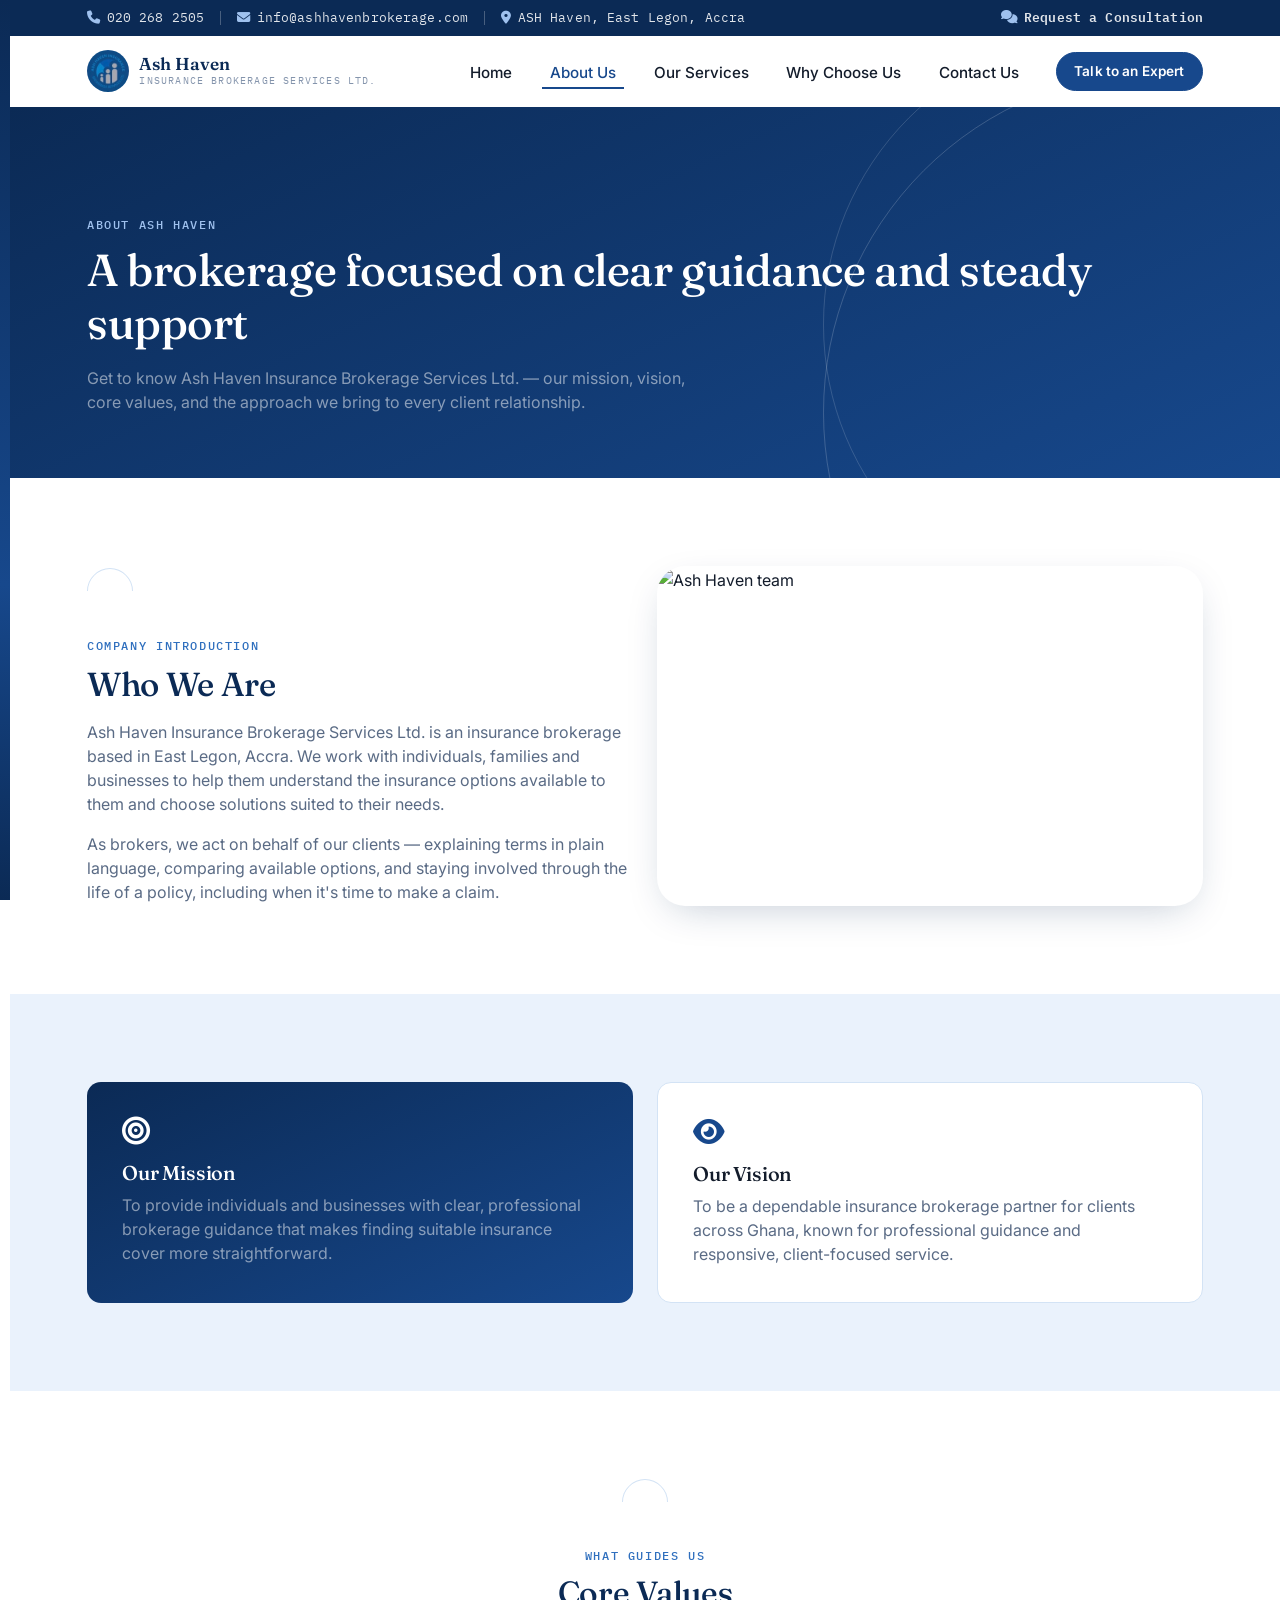
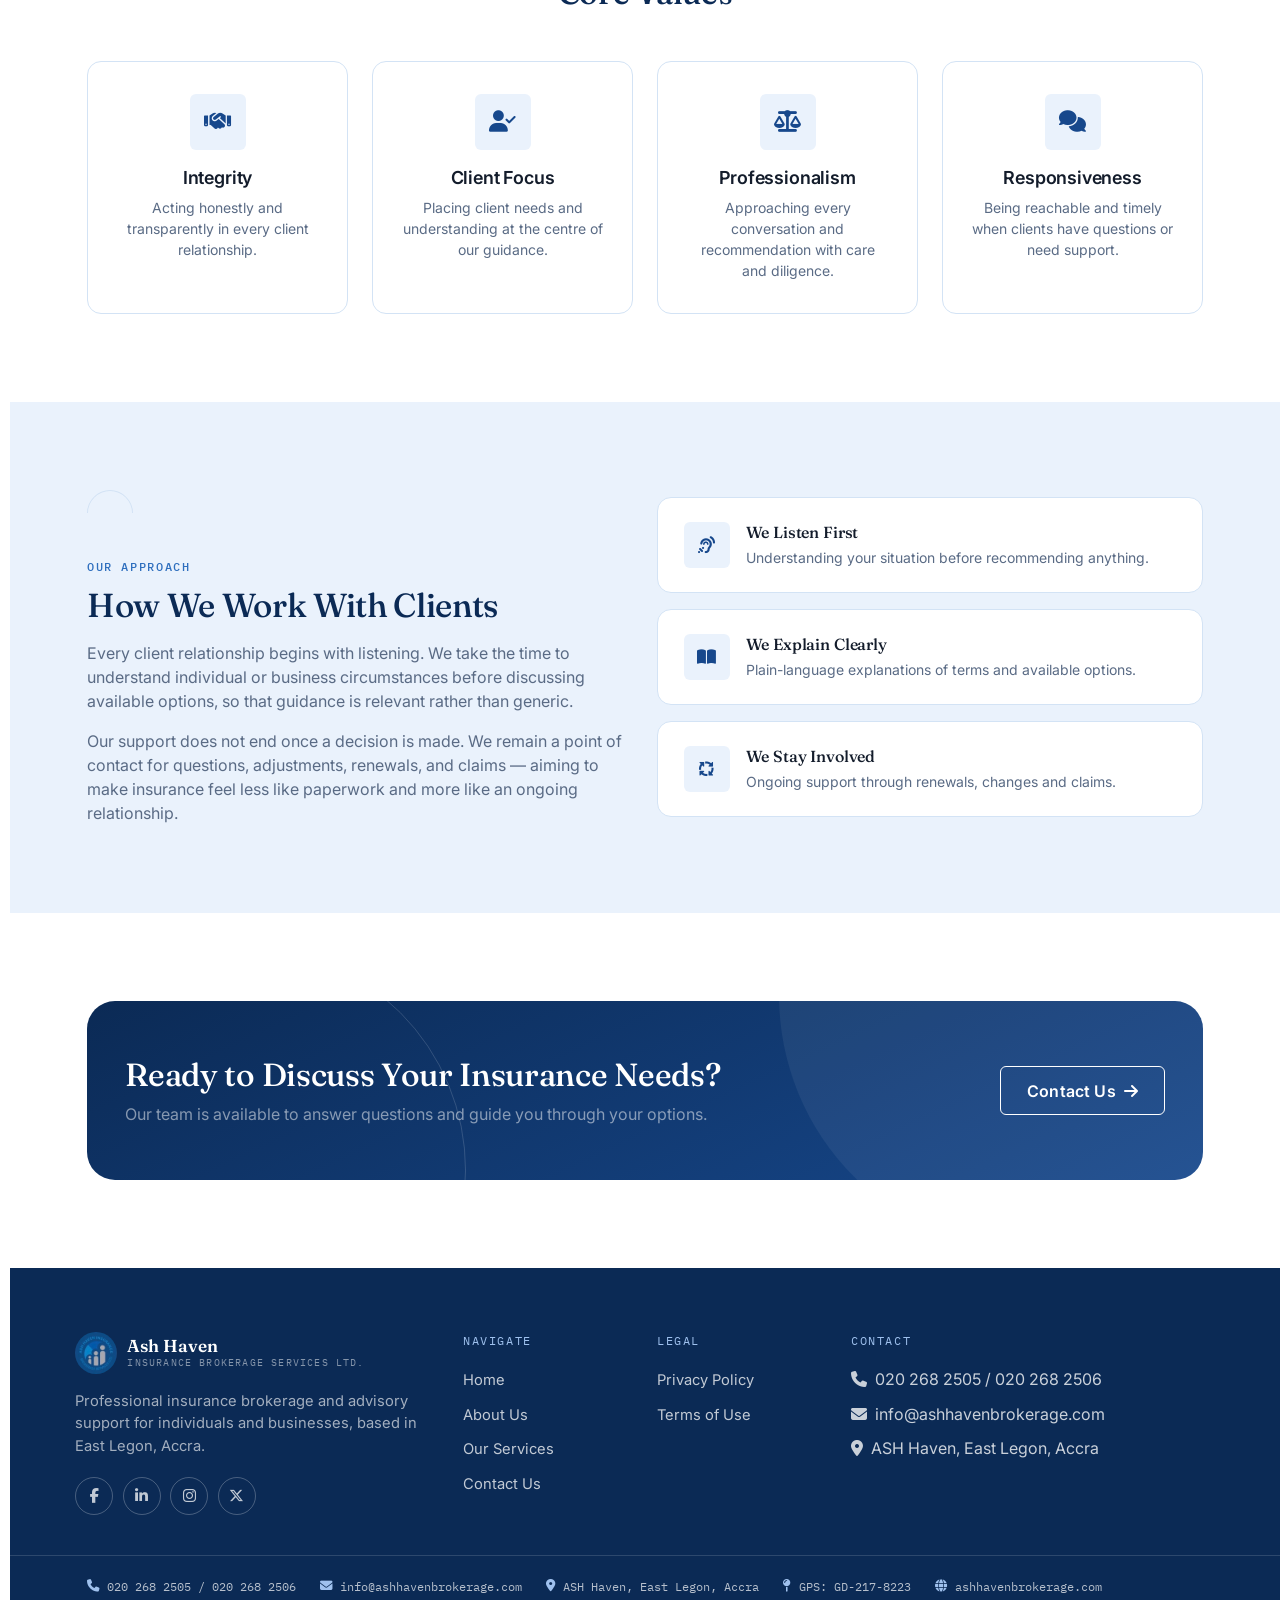
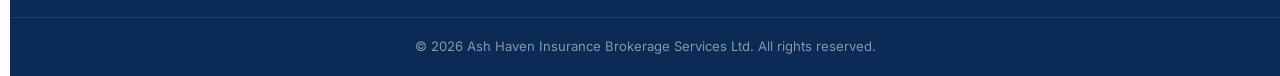
==== commit 68513066: "Update about.html" ====
--- a/about.html
+++ b/about.html
@@ -46,7 +46,7 @@
   <nav class="navbar navbar-expand-lg main-nav sticky-top">
     <div class="container">
       <a class="navbar-brand-wrap text-decoration-none" href="index.html">
-        <img src="assets/images/logo.jpg" alt="Ash Haven logo" style="width:42px;height:42px;border-radius:50%;object-fit:cover;"> <!-- IMAGE: change "logo.jpg" to your logo filename -->
+        <img src="assets/images/brokerage.jpg" alt="Ash Haven logo" style="width:42px;height:42px;border-radius:50%;object-fit:cover;"> <!-- IMAGE: change "logo.jpg" to your logo filename -->
         <span>
           <span class="brand-name">Ash Haven</span>
           <span class="brand-sub">Insurance Brokerage Services Ltd.</span>
@@ -253,7 +253,7 @@
       <div class="row gy-4">
         <div class="col-lg-4 footer-brand">
           <div class="navbar-brand-wrap mb-3">
-            <img src="assets/images/logo.jpg" alt="Ash Haven logo" style="width:42px;height:42px;border-radius:50%;object-fit:cover;"> <!-- IMAGE: change "logo.jpg" to your logo filename -->
+            <img src="assets/images/brokerage.jpg" alt="Ash Haven logo" style="width:42px;height:42px;border-radius:50%;object-fit:cover;"> <!-- IMAGE: change "logo.jpg" to your logo filename -->
             <span>
               <span class="brand-name">Ash Haven</span>
               <span class="brand-sub">Insurance Brokerage Services Ltd.</span>
